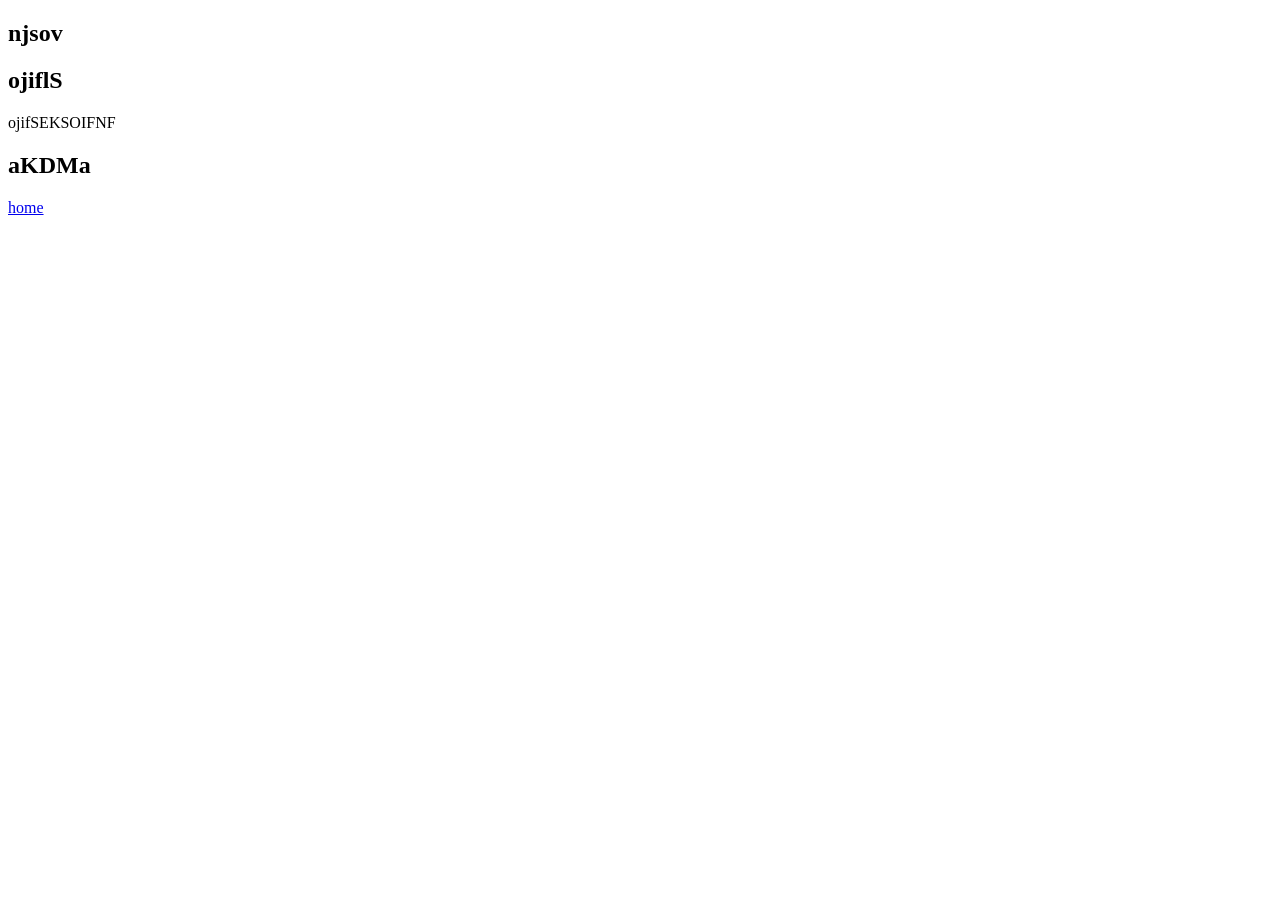
==== csslesson.html @ a7243062 "some changes update work template" ====
<!doctype html>
<html lang="en">
  <head>
    <link rel="stylesheet" href="css.css" />
    <link rel="stylesheet" href="reset.css" />
    <link rel="stylesheet" href="norm.css" />
    <meta charset="UTF-8" />
    <meta name="viewport" content="width=device-width, initial-scale=1.0" />
    <title>Document</title>
  </head>
  <body>
    <h2>njsov</h2>
    <h2>ojiflS</h2>
    <section>
      <p id="sometext" class="description text1">ojifSEKSOIFNF</p>
      <h2>aKDMa</h2>
    </section>
    <a href="./csslesson.html"> home </a> <br />
    <a href="www.google.com"></a>
  </body>
</html>
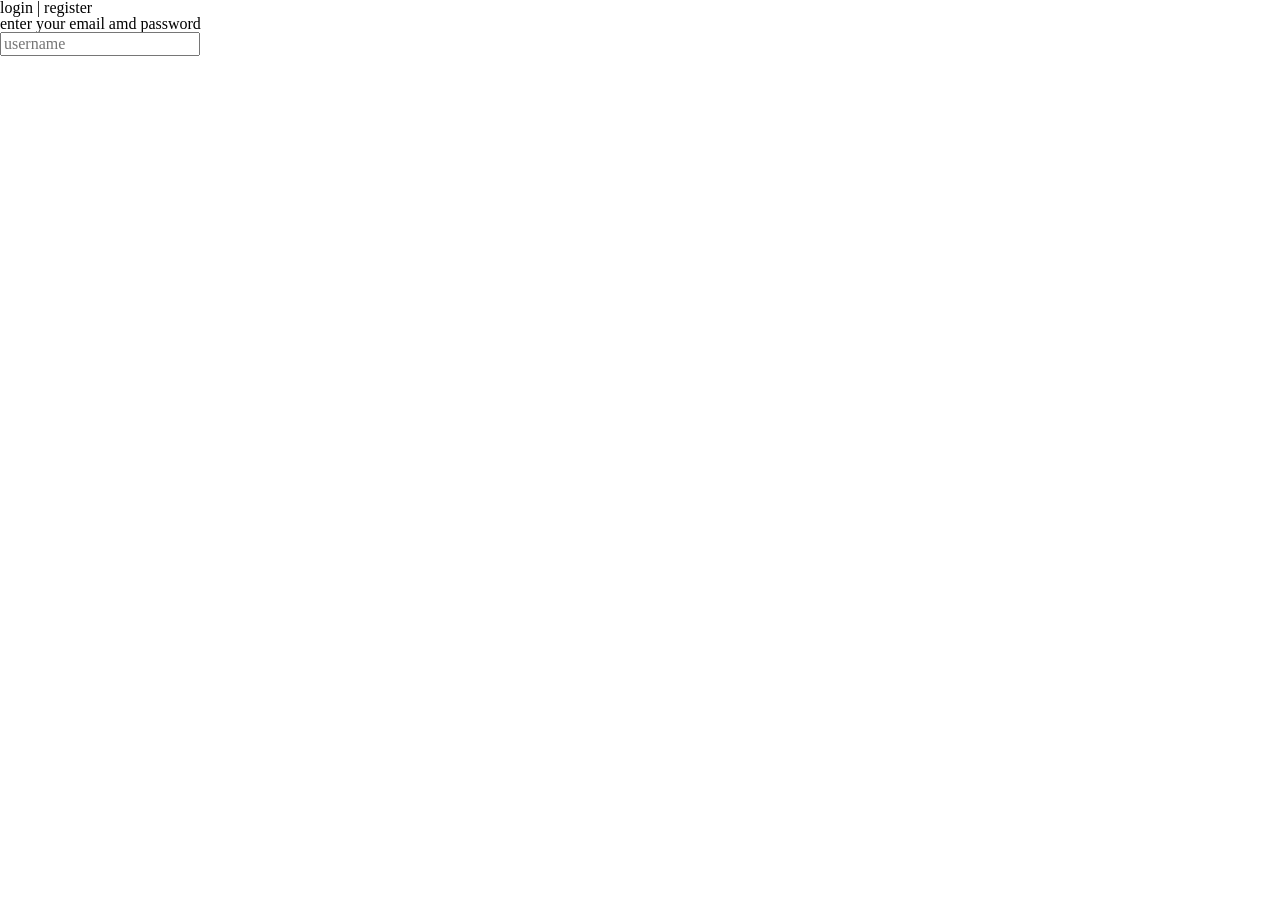
==== commit a1b8571e: "dz" ====
--- a/csslesson.html
+++ b/csslesson.html
@@ -9,13 +9,20 @@
     <title>Document</title>
   </head>
   <body>
-    <h2>njsov</h2>
-    <h2>ojiflS</h2>
-    <section>
-      <p id="sometext" class="description text1">ojifSEKSOIFNF</p>
-      <h2>aKDMa</h2>
-    </section>
-    <a href="./csslesson.html"> home </a> <br />
-    <a href="www.google.com"></a>
+    <header></header>
+    <main>
+      <section class="form-section">
+        <h2>login | register</h2>
+        <form>
+          <p>enter your email amd password</p>
+          <p>
+            <label>
+              <input type="text" placeholder="username" />
+            </label>
+          </p>
+        </form>
+      </section>
+    </main>
+    <footer></footer>
   </body>
 </html>
--- a/norm.css
+++ b/norm.css
@@ -0,0 +1,349 @@
+/*! normalize.css v8.0.1 | MIT License | github.com/necolas/normalize.css */
+
+/* Document
+   ========================================================================== */
+
+/**
+ * 1. Correct the line height in all browsers.
+ * 2. Prevent adjustments of font size after orientation changes in iOS.
+ */
+
+html {
+  line-height: 1.15; /* 1 */
+  -webkit-text-size-adjust: 100%; /* 2 */
+}
+
+/* Sections
+   ========================================================================== */
+
+/**
+ * Remove the margin in all browsers.
+ */
+
+body {
+  margin: 0;
+}
+
+/**
+ * Render the `main` element consistently in IE.
+ */
+
+main {
+  display: block;
+}
+
+/**
+ * Correct the font size and margin on `h1` elements within `section` and
+ * `article` contexts in Chrome, Firefox, and Safari.
+ */
+
+h1 {
+  font-size: 2em;
+  margin: 0.67em 0;
+}
+
+/* Grouping content
+   ========================================================================== */
+
+/**
+ * 1. Add the correct box sizing in Firefox.
+ * 2. Show the overflow in Edge and IE.
+ */
+
+hr {
+  box-sizing: content-box; /* 1 */
+  height: 0; /* 1 */
+  overflow: visible; /* 2 */
+}
+
+/**
+ * 1. Correct the inheritance and scaling of font size in all browsers.
+ * 2. Correct the odd `em` font sizing in all browsers.
+ */
+
+pre {
+  font-family: monospace, monospace; /* 1 */
+  font-size: 1em; /* 2 */
+}
+
+/* Text-level semantics
+   ========================================================================== */
+
+/**
+ * Remove the gray background on active links in IE 10.
+ */
+
+a {
+  background-color: transparent;
+}
+
+/**
+ * 1. Remove the bottom border in Chrome 57-
+ * 2. Add the correct text decoration in Chrome, Edge, IE, Opera, and Safari.
+ */
+
+abbr[title] {
+  border-bottom: none; /* 1 */
+  text-decoration: underline; /* 2 */
+  text-decoration: underline dotted; /* 2 */
+}
+
+/**
+ * Add the correct font weight in Chrome, Edge, and Safari.
+ */
+
+b,
+strong {
+  font-weight: bolder;
+}
+
+/**
+ * 1. Correct the inheritance and scaling of font size in all browsers.
+ * 2. Correct the odd `em` font sizing in all browsers.
+ */
+
+code,
+kbd,
+samp {
+  font-family: monospace, monospace; /* 1 */
+  font-size: 1em; /* 2 */
+}
+
+/**
+ * Add the correct font size in all browsers.
+ */
+
+small {
+  font-size: 80%;
+}
+
+/**
+ * Prevent `sub` and `sup` elements from affecting the line height in
+ * all browsers.
+ */
+
+sub,
+sup {
+  font-size: 75%;
+  line-height: 0;
+  position: relative;
+  vertical-align: baseline;
+}
+
+sub {
+  bottom: -0.25em;
+}
+
+sup {
+  top: -0.5em;
+}
+
+/* Embedded content
+   ========================================================================== */
+
+/**
+ * Remove the border on images inside links in IE 10.
+ */
+
+img {
+  border-style: none;
+}
+
+/* Forms
+   ========================================================================== */
+
+/**
+ * 1. Change the font styles in all browsers.
+ * 2. Remove the margin in Firefox and Safari.
+ */
+
+button,
+input,
+optgroup,
+select,
+textarea {
+  font-family: inherit; /* 1 */
+  font-size: 100%; /* 1 */
+  line-height: 1.15; /* 1 */
+  margin: 0; /* 2 */
+}
+
+/**
+ * Show the overflow in IE.
+ * 1. Show the overflow in Edge.
+ */
+
+button,
+input { /* 1 */
+  overflow: visible;
+}
+
+/**
+ * Remove the inheritance of text transform in Edge, Firefox, and IE.
+ * 1. Remove the inheritance of text transform in Firefox.
+ */
+
+button,
+select { /* 1 */
+  text-transform: none;
+}
+
+/**
+ * Correct the inability to style clickable types in iOS and Safari.
+ */
+
+button,
+[type="button"],
+[type="reset"],
+[type="submit"] {
+  -webkit-appearance: button;
+}
+
+/**
+ * Remove the inner border and padding in Firefox.
+ */
+
+button::-moz-focus-inner,
+[type="button"]::-moz-focus-inner,
+[type="reset"]::-moz-focus-inner,
+[type="submit"]::-moz-focus-inner {
+  border-style: none;
+  padding: 0;
+}
+
+/**
+ * Restore the focus styles unset by the previous rule.
+ */
+
+button:-moz-focusring,
+[type="button"]:-moz-focusring,
+[type="reset"]:-moz-focusring,
+[type="submit"]:-moz-focusring {
+  outline: 1px dotted ButtonText;
+}
+
+/**
+ * Correct the padding in Firefox.
+ */
+
+fieldset {
+  padding: 0.35em 0.75em 0.625em;
+}
+
+/**
+ * 1. Correct the text wrapping in Edge and IE.
+ * 2. Correct the color inheritance from `fieldset` elements in IE.
+ * 3. Remove the padding so developers are not caught out when they zero out
+ *    `fieldset` elements in all browsers.
+ */
+
+legend {
+  box-sizing: border-box; /* 1 */
+  color: inherit; /* 2 */
+  display: table; /* 1 */
+  max-width: 100%; /* 1 */
+  padding: 0; /* 3 */
+  white-space: normal; /* 1 */
+}
+
+/**
+ * Add the correct vertical alignment in Chrome, Firefox, and Opera.
+ */
+
+progress {
+  vertical-align: baseline;
+}
+
+/**
+ * Remove the default vertical scrollbar in IE 10+.
+ */
+
+textarea {
+  overflow: auto;
+}
+
+/**
+ * 1. Add the correct box sizing in IE 10.
+ * 2. Remove the padding in IE 10.
+ */
+
+[type="checkbox"],
+[type="radio"] {
+  box-sizing: border-box; /* 1 */
+  padding: 0; /* 2 */
+}
+
+/**
+ * Correct the cursor style of increment and decrement buttons in Chrome.
+ */
+
+[type="number"]::-webkit-inner-spin-button,
+[type="number"]::-webkit-outer-spin-button {
+  height: auto;
+}
+
+/**
+ * 1. Correct the odd appearance in Chrome and Safari.
+ * 2. Correct the outline style in Safari.
+ */
+
+[type="search"] {
+  -webkit-appearance: textfield; /* 1 */
+  outline-offset: -2px; /* 2 */
+}
+
+/**
+ * Remove the inner padding in Chrome and Safari on macOS.
+ */
+
+[type="search"]::-webkit-search-decoration {
+  -webkit-appearance: none;
+}
+
+/**
+ * 1. Correct the inability to style clickable types in iOS and Safari.
+ * 2. Change font properties to `inherit` in Safari.
+ */
+
+::-webkit-file-upload-button {
+  -webkit-appearance: button; /* 1 */
+  font: inherit; /* 2 */
+}
+
+/* Interactive
+   ========================================================================== */
+
+/*
+ * Add the correct display in Edge, IE 10+, and Firefox.
+ */
+
+details {
+  display: block;
+}
+
+/*
+ * Add the correct display in all browsers.
+ */
+
+summary {
+  display: list-item;
+}
+
+/* Misc
+   ========================================================================== */
+
+/**
+ * Add the correct display in IE 10+.
+ */
+
+template {
+  display: none;
+}
+
+/**
+ * Add the correct display in IE 10.
+ */
+
+[hidden] {
+  display: none;
+}
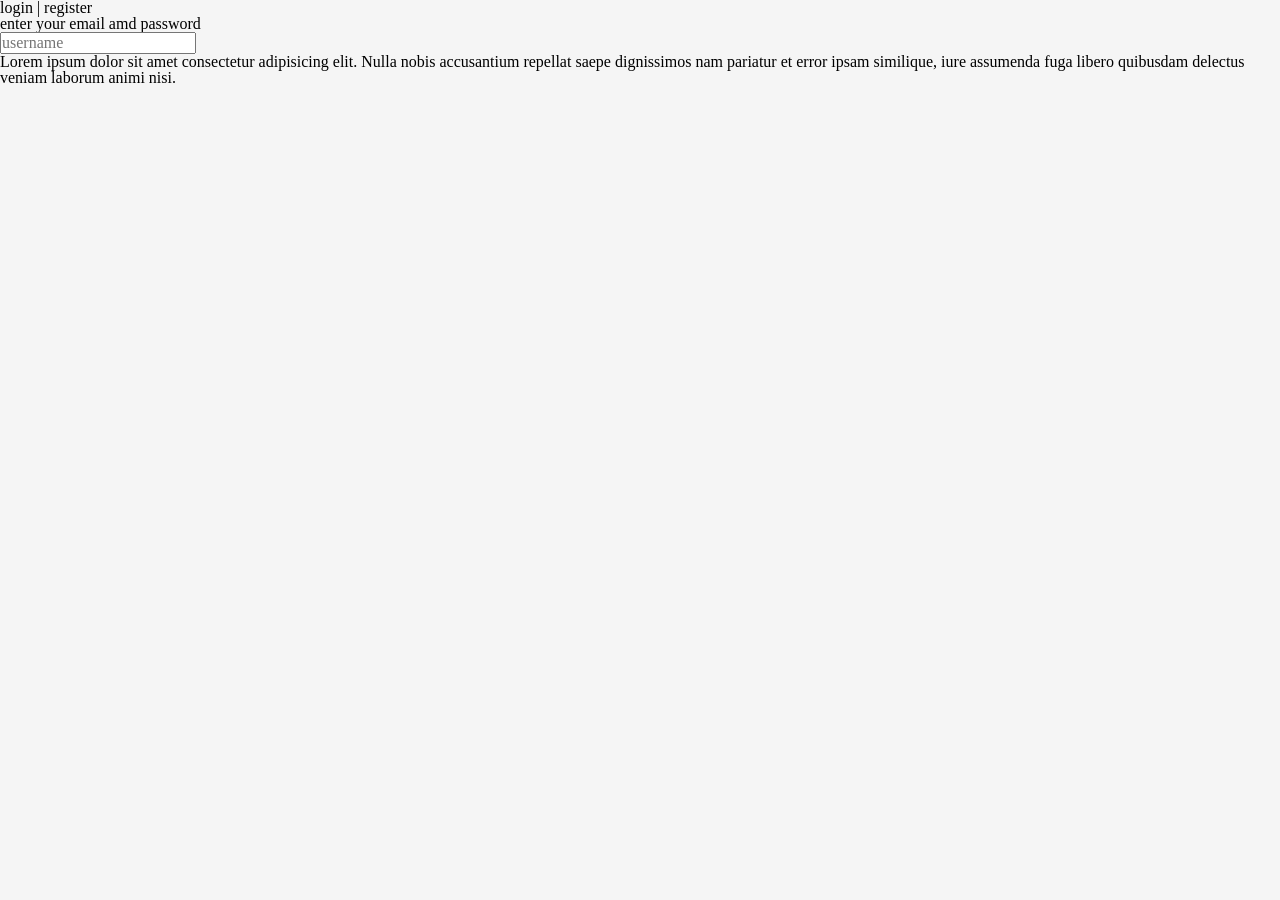
==== commit aa013e8b: "homework greenshop" ====
--- a/csslesson.html
+++ b/csslesson.html
@@ -1,7 +1,7 @@
 <!doctype html>
 <html lang="en">
   <head>
-    <link rel="stylesheet" href="css.css" />
+    <link rel="stylesheet" href="styles/css.css" />
     <link rel="stylesheet" href="reset.css" />
     <link rel="stylesheet" href="norm.css" />
     <meta charset="UTF-8" />
@@ -23,6 +23,13 @@
         </form>
       </section>
     </main>
+
     <footer></footer>
+    <p>
+      Lorem ipsum dolor sit amet consectetur adipisicing elit. Nulla nobis
+      accusantium repellat saepe dignissimos nam pariatur et error ipsam
+      similique, iure assumenda fuga libero quibusdam delectus veniam laborum
+      animi nisi.
+    </p>
   </body>
 </html>
--- a/styles/css.css
+++ b/styles/css.css
@@ -0,0 +1,102 @@
+*{
+    margin:0;
+    padding:0;
+    box-sizing:border-box;
+}
+
+body{
+    font-family:'Poppins',sans-serif;
+    background: #f5f5f5;
+}
+
+.divider{
+   margin: 12px 0;
+   color: #46A35880
+}
+
+span{
+  color:#46A358
+  
+}
+
+.login-btn:hover {
+  background: #3a8f4a;
+}
+.navbar {
+  display: flex;
+  align-items: center;           
+  justify-content: space-between;
+  padding: 15px 50px;
+}
+
+.nav-links a {
+  text-decoration: none;
+  color: #333;
+}
+
+.login-btn {
+  display: flex;
+  align-items: center;
+   border-radius: 6px;
+  background-color: #46a358;     
+  color: white;
+  border: none;
+  padding: 8px 16px;
+  border-radius: 6px;
+  cursor: pointer;
+}
+
+
+.hero {
+ display: flex;
+  
+  gap: 40px;                     
+  padding: 40px;
+}
+
+.hero-content p {
+  color: #727272;
+  font-weight: 400;
+  text-align:top;
+}
+
+.menu{
+    display:flex;
+    
+    gap:40px;
+}
+
+.menu a{
+    text-decoration:none;
+    color:#333;
+    font-weight:500;
+}
+
+.menu .active{
+    color:#46A358;
+    border-bottom:3px solid #46A358;
+    padding-bottom:25px;
+}
+.shop-btn{
+   background-color: #46a358;
+  color: white;
+  border: none;
+  padding: 12px 26px;
+  border-radius: 6px;
+  font-weight: bold;
+  cursor: pointer;
+  margin-top: 20px;
+}
+
+.hero-content h1{
+    font-size: 48px;
+    font-weight: bold;
+    color: #333;
+    margin-bottom: 20px;
+}
+
+.welcome{
+  color:#3D3D3D;
+  font-weight:500;
+  font-size:14px;
+}
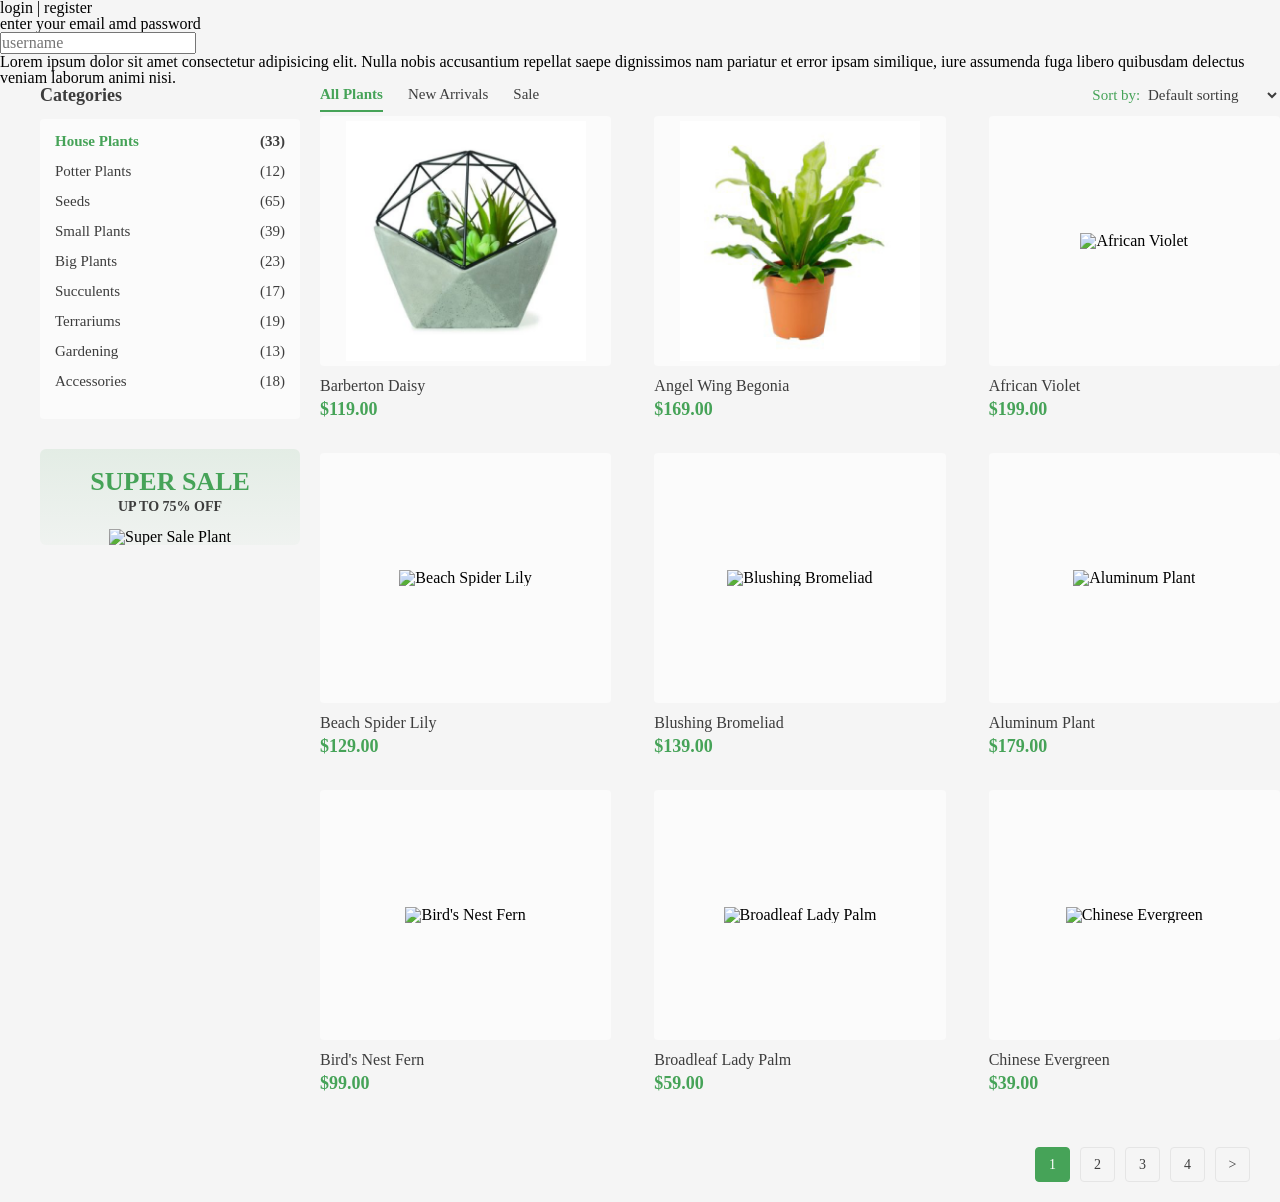
==== commit 3e934b83: "update" ====
--- a/csslesson.html
+++ b/csslesson.html
@@ -31,5 +31,165 @@
       similique, iure assumenda fuga libero quibusdam delectus veniam laborum
       animi nisi.
     </p>
+
+    <!-- Main Shop Section -->
+    <section class="shop-section clearfix">
+      <!-- Sidebar (Left) -->
+      <aside class="sidebar">
+        <div class="categories">
+          <h3 class="sidebar-title">Categories</h3>
+          <ul class="category-list">
+            <li class="active">
+              <a href="#">House Plants <span>(33)</span></a>
+            </li>
+            <li>
+              <a href="#">Potter Plants <span>(12)</span></a>
+            </li>
+            <li>
+              <a href="#">Seeds <span>(65)</span></a>
+            </li>
+            <li>
+              <a href="#">Small Plants <span>(39)</span></a>
+            </li>
+            <li>
+              <a href="#">Big Plants <span>(23)</span></a>
+            </li>
+            <li>
+              <a href="#">Succulents <span>(17)</span></a>
+            </li>
+            <li>
+              <a href="#">Terrariums <span>(19)</span></a>
+            </li>
+            <li>
+              <a href="#">Gardening <span>(13)</span></a>
+            </li>
+            <li>
+              <a href="#">Accessories <span>(18)</span></a>
+            </li>
+          </ul>
+        </div>
+
+        <!-- Super Sale Banner -->
+        <div class="sale-banner">
+          <h2>Super Sale</h2>
+          <p>UP TO 75% OFF</p>
+          <img src="./SuperSalePlant.png" alt="Super Sale Plant" />
+        </div>
+      </aside>
+
+      <!-- Products Content (Right) -->
+      <div class="products-content">
+        <!-- Filter Navigation Bar -->
+        <div class="shop-navbar clearfix">
+          <ul class="filter-tabs">
+            <li class="active"><a href="#">All Plants</a></li>
+            <li><a href="#">New Arrivals</a></li>
+            <li><a href="#">Sale</a></li>
+          </ul>
+
+          <div class="sort-by">
+            <span>Sort by: </span>
+            <select>
+              <option value="default">Default sorting</option>
+              <option value="cheap">Price: Low to High</option>
+              <option value="expensive">Price: High to Low</option>
+            </select>
+          </div>
+        </div>
+
+        <!-- Products Grid -->
+        <div class="products-grid clearfix">
+          <!-- Card 1 -->
+          <div class="product-card">
+            <div class="img-box">
+              <img src="./image 1.png" alt="Barberton Daisy" />
+            </div>
+            <h4 class="product-title">Barberton Daisy</h4>
+            <p class="product-price">$119.00</p>
+          </div>
+
+          <!-- Card 2 -->
+          <div class="product-card">
+            <div class="img-box">
+              <img src="./product-21-320x320 1.png" alt="Angel Wing Begonia" />
+            </div>
+            <h4 class="product-title">Angel Wing Begonia</h4>
+            <p class="product-price">$169.00</p>
+          </div>
+
+          <!-- Card 3 -->
+          <div class="product-card">
+            <div class="img-box">
+              <img src="./plant3.png" alt="African Violet" />
+            </div>
+            <h4 class="product-title">African Violet</h4>
+            <p class="product-price">$199.00</p>
+          </div>
+
+          <!-- Card 4 -->
+          <div class="product-card">
+            <div class="img-box">
+              <img src="./plant4.png" alt="Beach Spider Lily" />
+            </div>
+            <h4 class="product-title">Beach Spider Lily</h4>
+            <p class="product-price">$129.00</p>
+          </div>
+
+          <!-- Card 5 -->
+          <div class="product-card">
+            <div class="img-box">
+              <img src="./plant5.png" alt="Blushing Bromeliad" />
+            </div>
+            <h4 class="product-title">Blushing Bromeliad</h4>
+            <p class="product-price">$139.00</p>
+          </div>
+
+          <!-- Card 6 -->
+          <div class="product-card">
+            <div class="img-box">
+              <img src="./plant6.png" alt="Aluminum Plant" />
+            </div>
+            <h4 class="product-title">Aluminum Plant</h4>
+            <p class="product-price">$179.00</p>
+          </div>
+
+          <!-- Card 7 -->
+          <div class="product-card">
+            <div class="img-box">
+              <img src="./plant7.png" alt="Bird's Nest Fern" />
+            </div>
+            <h4 class="product-title">Bird's Nest Fern</h4>
+            <p class="product-price">$99.00</p>
+          </div>
+
+          <!-- Card 8 -->
+          <div class="product-card">
+            <div class="img-box">
+              <img src="./plant8.png" alt="Broadleaf Lady Palm" />
+            </div>
+            <h4 class="product-title">Broadleaf Lady Palm</h4>
+            <p class="product-price">$59.00</p>
+          </div>
+
+          <!-- Card 9 -->
+          <div class="product-card">
+            <div class="img-box">
+              <img src="./plant9.png" alt="Chinese Evergreen" />
+            </div>
+            <h4 class="product-title">Chinese Evergreen</h4>
+            <p class="product-price">$39.00</p>
+          </div>
+        </div>
+
+        <!-- Pagination -->
+        <div class="pagination">
+          <a href="#" class="page-link active">1</a>
+          <a href="#" class="page-link">2</a>
+          <a href="#" class="page-link">3</a>
+          <a href="#" class="page-link">4</a>
+          <a href="#" class="page-link">&gt;</a>
+        </div>
+      </div>
+    </section>
   </body>
 </html>
--- a/styles/css.css
+++ b/styles/css.css
@@ -1,102 +1,645 @@
 *{
+
     margin:0;
+
     padding:0;
+
     box-sizing:border-box;
-}
+
+}
+
+
 
 body{
+
     font-family:'Poppins',sans-serif;
+
     background: #f5f5f5;
-}
+
+}
+
+
 
 .divider{
+
    margin: 12px 0;
+
    color: #46A35880
-}
+
+}
+
+
 
 span{
+
   color:#46A358
-  
-}
+
+ 
+
+}
+
+
 
 .login-btn:hover {
+
   background: #3a8f4a;
-}
+
+}
+
 .navbar {
+
   display: flex;
-  align-items: center;           
+
+  align-items: center;          
+
   justify-content: space-between;
+
   padding: 15px 50px;
-}
+
+}
+
+
 
 .nav-links a {
+
   text-decoration: none;
+
   color: #333;
-}
+
+}
+
+
 
 .login-btn {
+
   display: flex;
+
   align-items: center;
+
    border-radius: 6px;
-  background-color: #46a358;     
+
+  background-color: #46a358;    
+
   color: white;
+
   border: none;
+
   padding: 8px 16px;
+
   border-radius: 6px;
+
   cursor: pointer;
-}
+
+}
+
+
+
 
 
 .hero {
+
  display: flex;
-  
-  gap: 40px;                     
+
+ 
+
+                   
+
   padding: 40px;
-}
+
+}
+
+
 
 .hero-content p {
+
   color: #727272;
+
   font-weight: 400;
+
   text-align:top;
-}
+
+}
+
+
 
 .menu{
+
     display:flex;
-    
+
+   
+
     gap:40px;
-}
+
+}
+
+
 
 .menu a{
+
     text-decoration:none;
+
     color:#333;
+
     font-weight:500;
-}
+
+}
+
+
 
 .menu .active{
+
     color:#46A358;
+
     border-bottom:3px solid #46A358;
+
     padding-bottom:25px;
-}
+
+}
+
 .shop-btn{
+
    background-color: #46a358;
+
   color: white;
+
   border: none;
+
   padding: 12px 26px;
+
   border-radius: 6px;
+
   font-weight: bold;
+
   cursor: pointer;
+
   margin-top: 20px;
-}
+
+}
+
+
 
 .hero-content h1{
+
     font-size: 48px;
+
     font-weight: bold;
+
     color: #333;
+
     margin-bottom: 20px;
-}
+
+}
+
+
 
 .welcome{
+
   color:#3D3D3D;
+
   font-weight:500;
+
   font-size:14px;
-}+
+}
+
+
+
+
+
+
+
+
+
+
+
+gggg
+
+
+
+
+
+
+
+.container {
+
+  width: 100%;
+
+  max-width: 1200px;
+
+margin-left: auto;
+
+margin-right: auto;
+
+padding-left: 1rem;
+
+padding-right: 1rem;}
+
+ 
+
+
+
+.shop-section clearfix {
+
+  margin-top: 40px;
+
+  margin-bottom: 60px;
+
+  max-width: 1200px;
+
+  display: flex;
+
+}
+
+
+
+.sidebar {
+
+  float: left;
+
+  width: 25%;
+
+  padding-right: 20px;
+
+}
+
+
+
+.products-content {
+
+  float: right;
+
+  width: 75%;
+
+}
+
+
+
+ 
+
+.sidebar-title {
+
+  font-size: 18px;
+
+  font-weight: 700;
+
+  color: #3d3d3d;
+
+  margin-bottom: 15px;
+
+  margin-left: 40px;
+
+}
+
+
+
+.category-list {
+
+  list-style: none;
+
+  background-color: #fbfbfb;
+
+  padding: 15px;
+
+  border-radius: 4px;
+
+ margin-left: 40px;
+
+}
+
+
+
+.category-list li {
+
+  margin-bottom: 15px;
+
+}
+
+
+
+.category-list li a {
+
+  text-decoration: none;
+
+  color: #3d3d3d;
+
+  font-size: 15px;
+
+  display: block;
+
+  transition: color 0.2s;
+
+}
+
+
+
+.category-list li.active a,
+
+.category-list li a:hover {
+
+  color: #46a358;
+
+  font-weight: 700;
+
+}
+
+
+
+.category-list li span {
+
+  float: right;
+
+  color: #3d3d3d;
+
+}
+
+
+
+.sale-banner {
+
+  margin-top: 30px;
+
+  background: linear-gradient(180deg, rgba(70, 163, 88, 0.1) 0%, rgba(70, 163, 88, 0.03) 100%);
+
+  text-align: center;
+
+  padding: 20px 10px 0;
+
+  border-radius: 6px;
+
+  margin-left: 40px;
+
+}
+
+
+
+.sale-banner h2 {
+
+  font-size: 26px;
+
+  color: #46a358;
+
+  font-weight: 800;
+
+  text-transform: uppercase;
+
+}
+
+
+
+.sale-banner p {
+
+  font-size: 14px;
+
+  font-weight: 700;
+
+  color: #3d3d3d;
+
+  margin-top: 5px;
+
+  margin-bottom: 15px;
+
+}
+
+
+
+.sale-banner img {
+
+  max-width: 100%;
+
+  height: auto;
+
+}
+
+
+
+ 
+
+.shop-navbar {
+
+  margin-bottom: 30px;
+
+}
+
+
+
+.filter-tabs {
+
+  float: left;
+
+  list-style: none;
+
+}
+
+
+
+.filter-tabs li {
+
+  float: left;
+
+  margin-right: 25px;
+
+}
+
+
+
+.filter-tabs a {
+
+  text-decoration: none;
+
+  color: #3d3d3d;
+
+  font-size: 15px;
+
+  padding-bottom: 8px;
+
+  display: inline-block;
+
+}
+
+
+
+.filter-tabs li.active a,
+
+.filter-tabs a:hover {
+
+  color: #46a358;
+
+  border-bottom: 2px solid #46a358;
+
+  font-weight: 700;
+
+}
+
+
+
+.sort-by {
+
+  float: right;
+
+  font-size: 15px;
+
+  color: #3d3d3d;
+
+}
+
+
+
+.sort-by select {
+
+  border: none;
+
+  background: transparent;
+
+   
+
+  font-size: 15px;
+
+  color: #3d3d3d;
+
+  cursor: pointer;
+
+   
+
+}
+
+
+
+ 
+
+.product-card {
+
+  float: left;
+
+  width: 30.33%;
+
+  margin-right: 4.5%;
+
+  margin-bottom: 35px;
+
+}
+
+
+
+.product-card:nth-child(3n) {
+
+  margin-right: 0;
+
+}
+
+
+
+.img-box {
+
+  background-color: #fbfbfb;
+
+  padding: 5px;
+
+  text-align: center;
+
+  border-radius: 4px;
+
+  margin-bottom: 12px;
+
+  height: 250px;
+
+  display: flex;
+
+  align-items: center;
+
+  justify-content: center;
+
+}
+
+
+
+.img-box img {
+
+  max-width: 100%;
+
+  max-height: 100%;
+
+  object-fit: contain;
+
+}
+
+
+
+.product-title {
+
+  font-size: 16px;
+
+  color: #3d3d3d;
+
+  font-weight: 400;
+
+  margin-bottom: 6px;
+
+}
+
+
+
+.product-price {
+
+  font-size: 18px;
+
+  color: #46a358;
+
+  font-weight: 700;
+
+}
+
+
+
+/* Pagination */
+
+.pagination {
+  float: right;
+  margin-top: 20px;
+margin-bottom: 20px;
+    margin-right: 30px;
+}
+
+
+
+.page-link {
+
+  float: left;
+
+  width: 35px;
+
+  height: 35px;
+
+  line-height: 33px;
+
+  text-align: center;
+
+  border: 1px solid #e5e5e5;
+
+  border-radius: 4px;
+
+  color: #3d3d3d;
+
+  text-decoration: none;
+
+  margin-left: 10px;
+
+  font-size: 14px;
+
+  transition: all 0.2s;
+
+}
+
+
+
+.page-link.active,
+
+.page-link:hover {
+
+  background-color: #46a358;
+
+  color: white;
+
+  border-color: #46a358;
+
+} 
+
